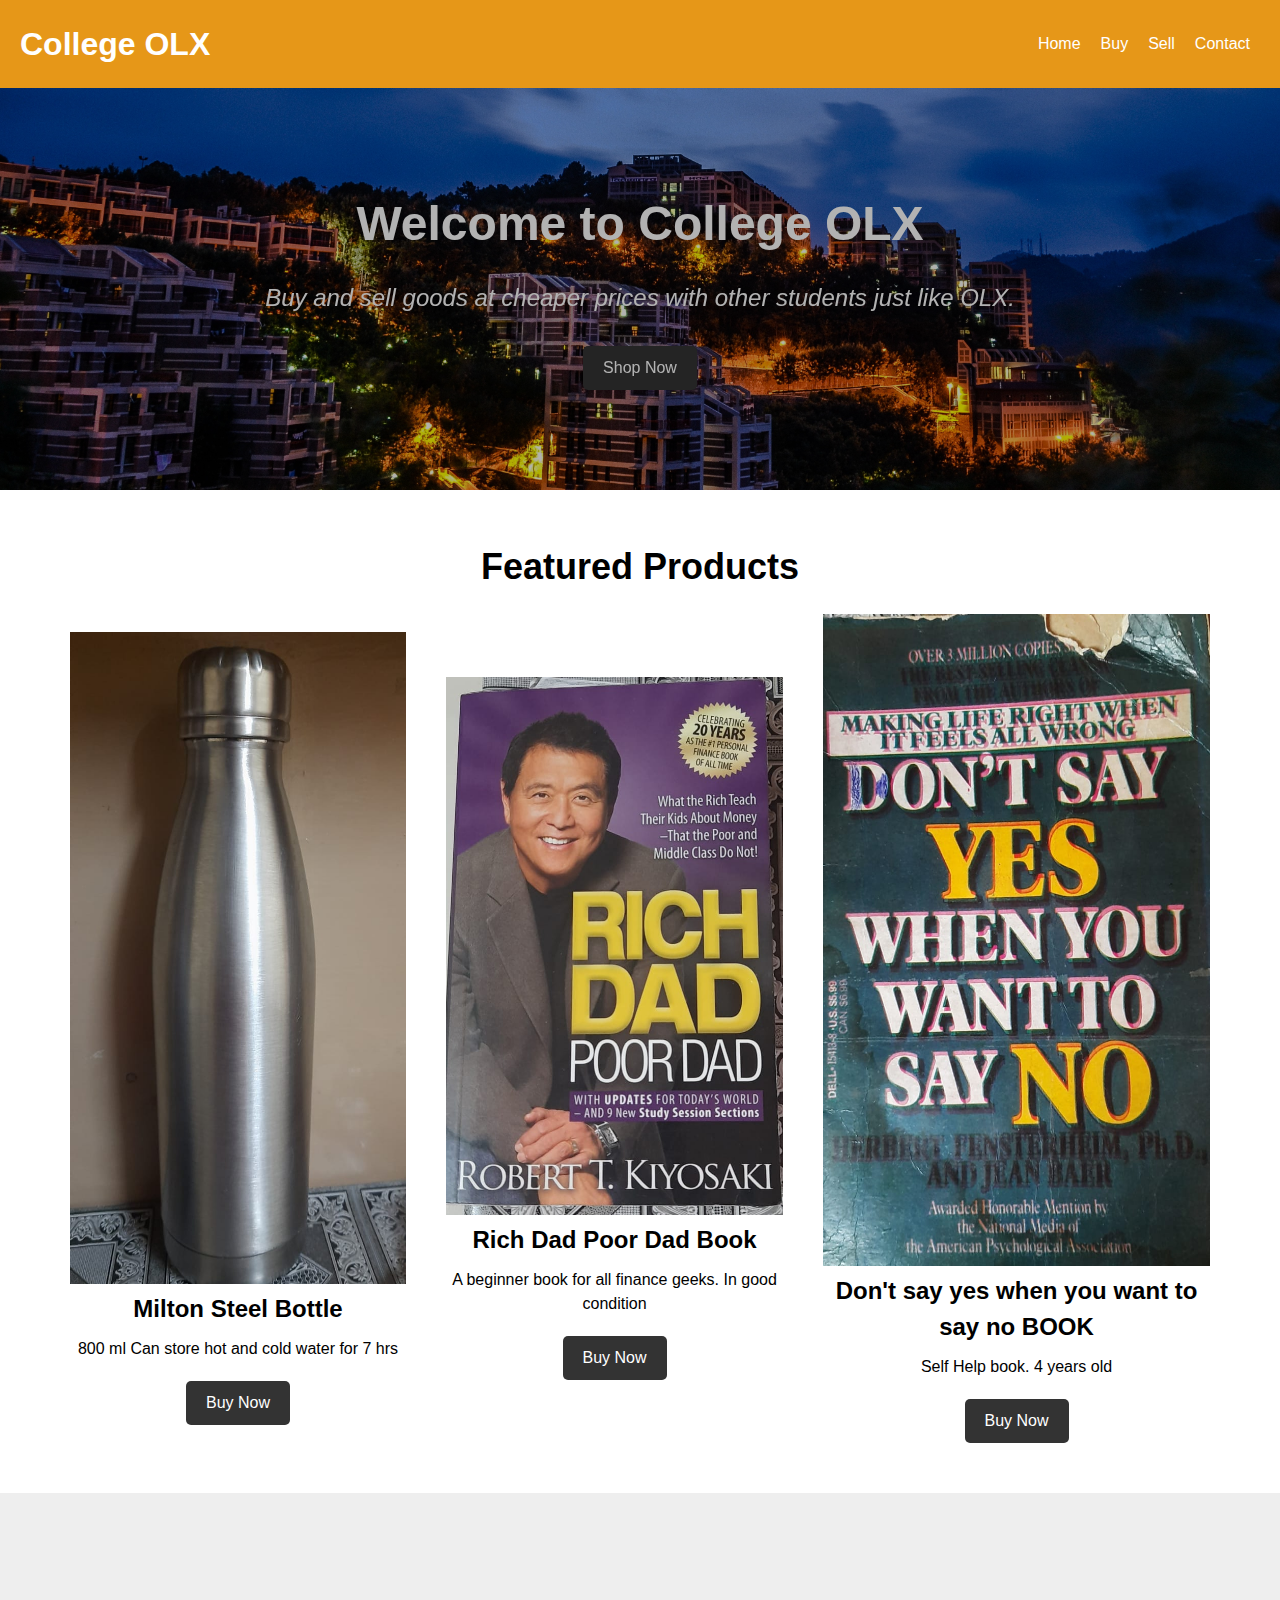
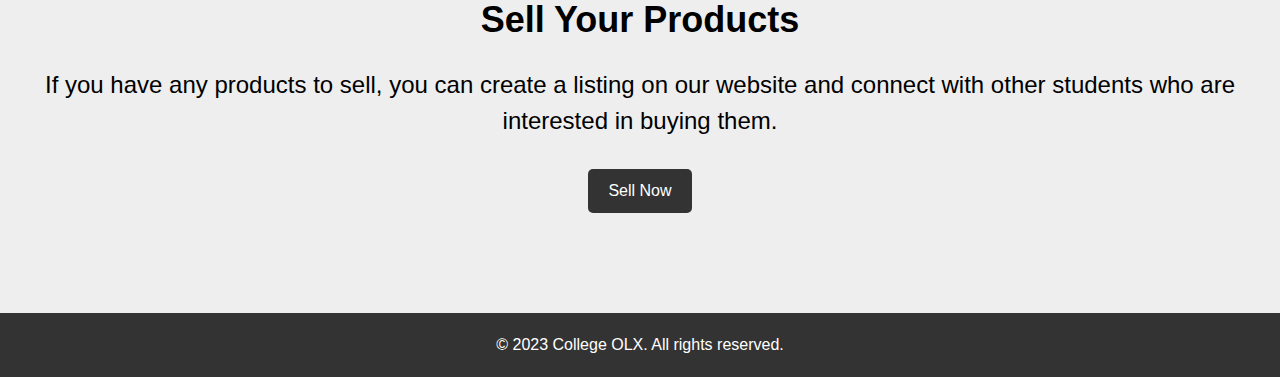
==== index.html @ d1fd623d "Add files via upload" ====
<!DOCTYPE html>
<html>
<head>
	<title>College OLX</title>
	<meta charset="UTF-8">
	<meta name="viewport" content="width=device-width, initial-scale=1.0">
	<link rel="stylesheet" href="styles.css">
</head>
<body>
	<header>
		<h1>College OLX</h1>
		<nav>
			<ul>
				<li><a href="#">Home</a></li>
				<li><a href="#">Buy</a></li>
				<li><a href="#">Sell</a></li>
				<li><a href="#">Contact</a></li>
			</ul>
		</nav>
	</header>
	<main>
		<section class="banner">
			<h2>Welcome to College OLX</h2>
			<p><i>Buy and sell goods at cheaper prices with other students just like OLX.</i></p>
			<a href="#" class="btn">Shop Now</a>
		</section>
		<section class="featured">
			<h2>Featured Products</h2>
			<div class="products">
				<div class="product">
					<img src="bottle.jpeg" alt="Product 1">
					<h3>Milton Steel Bottle</h3>
					<p>800 ml Can store hot and cold water for 7 hrs</p>
					<a href="#" class="btn">Buy Now</a>
				</div>
				<div class="product">
					<img src="book2.jpeg" alt="Product 2">
					<h3>Rich Dad Poor Dad Book</h3>
					<p>A beginner book for all finance geeks. In good condition</p>
					<a href="#" class="btn">Buy Now</a>
				</div>
				<div class="product">
					<img src="book.jpeg" alt="Product 3">
					<h3>Don't say yes when you want to say no BOOK</h3>
					<p>Self Help book. 4 years old</p>
					<a href="#" class="btn">Buy Now</a>
				</div>
			</div>
		</section>
		<section class="sell">
			<h2>Sell Your Products</h2>
			<p>If you have any products to sell, you can create a listing on our website and connect with other students who are interested in buying them.</p>
			<a href="#" class="btn">Sell Now</a>
		</section>
	</main>
	<footer>
		<p>&copy; 2023 College OLX. All rights reserved.</p>
	</footer>
</body>
</html>
---- styles.css ----
/* Global Styles */
* {
    box-sizing: border-box;
    margin: 0;
    padding: 0;
  }
  
  body {
    font-family: Arial, sans-serif;
    font-size: 16px;
    line-height: 1.5;
  }
  
  h1, h2, h3, h4, h5, h6 {
    font-weight: bold;
  }
  
  a {
    text-decoration: none;
  }
  
  ul {
    list-style: none;
  }
  
  /* Header */
  header {
    background-color: rgb(230, 151, 24);
    color:white;
    display: flex;
    justify-content: space-between;
    align-items: center;
    padding: 20px;
  }
  
  nav ul {
    display: flex;
  }
  
  nav ul li {
    margin: 0 10px;
  }
  
  nav ul li a {
    color: #fff;
  }
  
  /* Main */
  .banner {
    filter: brightness(70%);
    background-image: url('juit2.jpg');
    background-size: cover;
    background-position: center;
    color:white;
    text-align: center;
    padding: 100px 0;
  }
  
  .banner h2 {
    font-size: 48px;
    margin-bottom: 20px;
  }
  
  .banner p {
    font-size: 24px;
    margin-bottom: 30px;
  }
  
  .btn {
    display: inline-block;
    background-color: #333;
    color: #fff;
    padding: 10px 20px;
    border-radius: 5px;
    transition: background-color 0.3s;
  }
  
  .btn:hover {
    background-color: #555;
  }
  
  .featured {
    padding: 50px;
    text-align: center;
  }
  
  .featured h2 {
    font-size: 36px;
    margin-bottom: 20px;
  }
  
  .products {
    display: flex;
    justify-content: center;
    align-items: center;
  }
  
  .product {
    margin: 0 20px;
  }
  
  .product img {
    max-width: 100%;
    height: auto;
  }
  
  .product h3 {
    font-size: 24px;
    margin-bottom: 10px;
  }
  
  .product p {
    margin-bottom: 20px;
  }
  
  /* Sell */
  .sell {
    background-color: #eee;
    text-align: center;
    padding: 100px 0;
  }
  
  .sell h2 {
    font-size: 36px;
    margin-bottom: 20px;
  }
  
  .sell p {
    font-size: 24px;
    margin-bottom: 30px;
  }
  
  /* Footer */
  footer {
    background-color: #333;
    color: #fff;
    text-align: center;
    padding: 20px;
  }
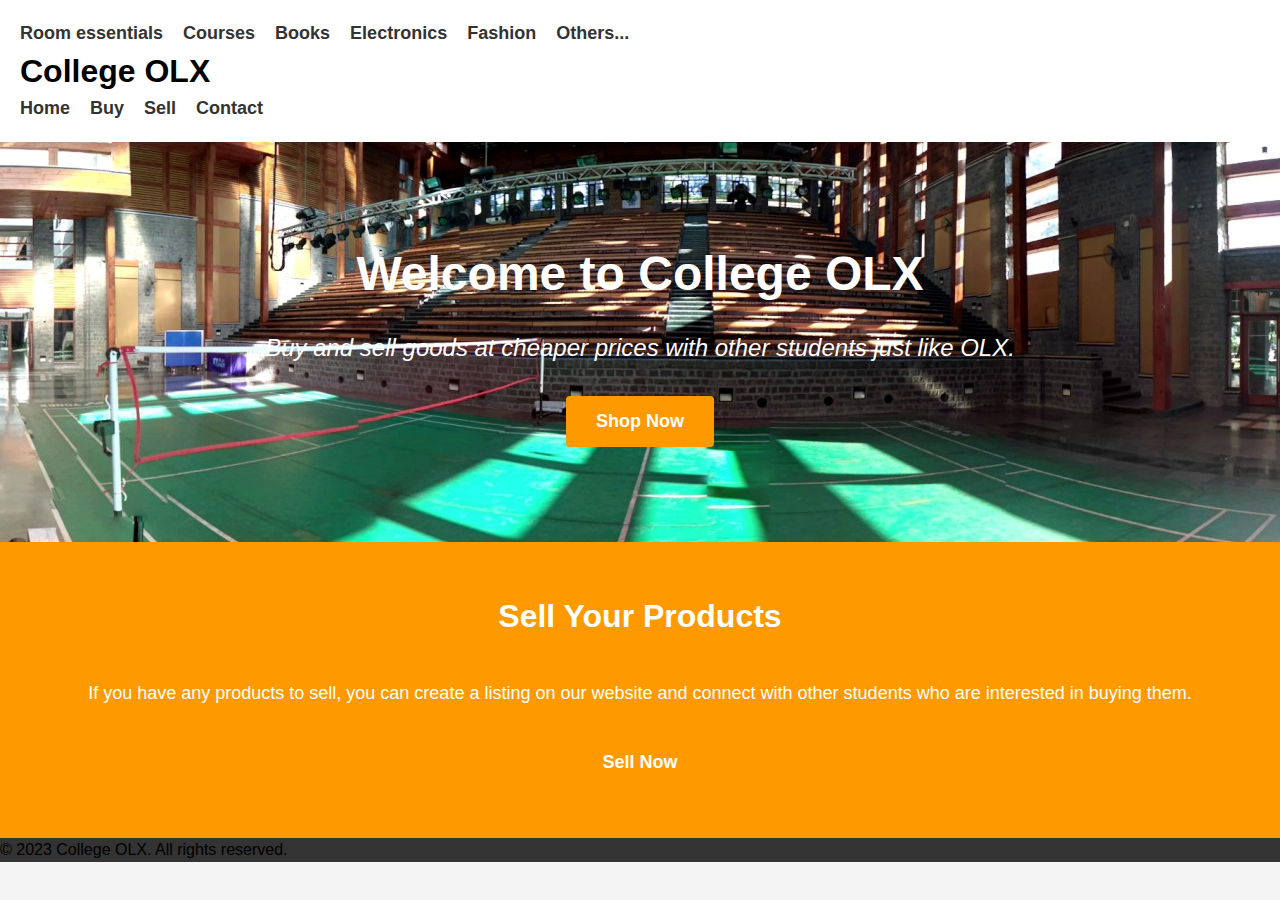
==== commit 6d22d6ac: "Add files via upload" ====
--- a/index.html
+++ b/index.html
@@ -1,60 +1,85 @@
 <!DOCTYPE html>
 <html>
+
 <head>
-	<title>College OLX</title>
-	<meta charset="UTF-8">
-	<meta name="viewport" content="width=device-width, initial-scale=1.0">
-	<link rel="stylesheet" href="styles.css">
+    <title>College OLX</title>
+    <meta charset="UTF-8">
+    <meta name="viewport" content="width=device-width, initial-scale=1.0">
+    <link rel="stylesheet" href="styles.css">
+    <link rel="stylesheet" href="navbar.css">
+    <script>
+        function handleShopNowClick() {
+            alert("You clicked on 'Shop Now' button!");
+
+            window.location.href = "#";
+        }
+
+        // Function to handle "Sell Now" button click
+        function handleSellNowClick() {
+            alert("You clicked on 'Sell Now' button!");
+
+            window.location.href = "http://127.0.0.1:5500/buy.html";
+        }
+    </script>
 </head>
+
 <body>
-	<header>
-		<h1>College OLX</h1>
-		<nav>
-			<ul>
-				<li><a href="#">Home</a></li>
-				<li><a href="#">Buy</a></li>
-				<li><a href="#">Sell</a></li>
-				<li><a href="#">Contact</a></li>
-			</ul>
-		</nav>
-	</header>
-	<main>
-		<section class="banner">
-			<h2>Welcome to College OLX</h2>
-			<p><i>Buy and sell goods at cheaper prices with other students just like OLX.</i></p>
-			<a href="#" class="btn">Shop Now</a>
-		</section>
-		<section class="featured">
-			<h2>Featured Products</h2>
-			<div class="products">
-				<div class="product">
-					<img src="bottle.jpeg" alt="Product 1">
-					<h3>Milton Steel Bottle</h3>
-					<p>800 ml Can store hot and cold water for 7 hrs</p>
-					<a href="#" class="btn">Buy Now</a>
-				</div>
-				<div class="product">
-					<img src="book2.jpeg" alt="Product 2">
-					<h3>Rich Dad Poor Dad Book</h3>
-					<p>A beginner book for all finance geeks. In good condition</p>
-					<a href="#" class="btn">Buy Now</a>
-				</div>
-				<div class="product">
-					<img src="book.jpeg" alt="Product 3">
-					<h3>Don't say yes when you want to say no BOOK</h3>
-					<p>Self Help book. 4 years old</p>
-					<a href="#" class="btn">Buy Now</a>
-				</div>
-			</div>
-		</section>
-		<section class="sell">
-			<h2>Sell Your Products</h2>
-			<p>If you have any products to sell, you can create a listing on our website and connect with other students who are interested in buying them.</p>
-			<a href="#" class="btn">Sell Now</a>
-		</section>
-	</main>
-	<footer>
-		<p>&copy; 2023 College OLX. All rights reserved.</p>
-	</footer>
+    <header>
+        <div class="container">
+            <nav class="navbar">
+                <div class="hamburger-menu">
+                    <div class="line line-1"></div>
+                    <div class="line line-2"></div>
+                    <div class="line line-3"></div>
+                </div>
+                <ul class="nav-list">
+                    <li class="nav-item">
+                        <a href="#" class="nav-link">Room essentials</a>
+                    </li>
+                    <li class="nav-item">
+                        <a href="#" class="nav-link">Courses</a>
+                    </li>
+                    <li class="nav-item">
+                        <a href="#" class="nav-link">Books</a>
+                    </li>
+                    <li class="nav-item">
+                        <a href="#" class="nav-link">Electronics</a>
+                    </li>
+                    <li class="nav-item">
+                        <a href="#" class="nav-link">Fashion</a>
+                    </li>
+                    <li class="nav-item">
+                        <a href="#" class="nav-link">Others...</a>
+                    </li>
+                </ul>
+            </nav>
+        </div>
+
+        <h1>College OLX</h1>
+        <nav>
+            <ul>
+                <li><a href="index.html">Home</a></li>
+                <li><a href="buy.html">Buy</a></li>
+                <li><a href="sell.html">Sell</a></li>
+                <li><a href="#">Contact</a></li>
+            </ul>
+        </nav>
+    </header>
+    <main>
+        <section class="banner">
+            <h2>Welcome to College OLX</h2>
+            <p><i>Buy and sell goods at cheaper prices with other students just like OLX.</i></p>
+            <a href="#" class="btn" onclick="handleShopNowClick()">Shop Now</a>
+        </section>
+        <section class="sell">
+            <h2>Sell Your Products</h2>
+            <p>If you have any products to sell, you can create a listing on our website and connect with other students who are interested in buying them.</p>
+            <a href="#" class="btn" onclick="handleSellNowClick()">Sell Now</a>
+        </section>
+    </main>
+    <footer>
+        <p>&copy; 2023 College OLX. All rights reserved.</p>
+    </footer>
 </body>
-</html>
+
+</html>--- a/styles.css
+++ b/styles.css
@@ -1,140 +1,165 @@
-/* Global Styles */
-* {
-    box-sizing: border-box;
-    margin: 0;
-    padding: 0;
-  }
-  
-  body {
-    font-family: Arial, sans-serif;
-    font-size: 16px;
-    line-height: 1.5;
-  }
-  
-  h1, h2, h3, h4, h5, h6 {
-    font-weight: bold;
-  }
-  
-  a {
-    text-decoration: none;
-  }
-  
-  ul {
-    list-style: none;
-  }
-  
-  /* Header */
-  header {
-    background-color: rgb(230, 151, 24);
-    color:white;
-    display: flex;
-    justify-content: space-between;
-    align-items: center;
-    padding: 20px;
-  }
-  
-  nav ul {
-    display: flex;
-  }
-  
-  nav ul li {
-    margin: 0 10px;
-  }
-  
-  nav ul li a {
-    color: #fff;
-  }
-  
-  /* Main */
-  .banner {
-    filter: brightness(70%);
-    background-image: url('juit2.jpg');
-    background-size: cover;
-    background-position: center;
-    color:white;
-    text-align: center;
-    padding: 100px 0;
-  }
-  
-  .banner h2 {
-    font-size: 48px;
-    margin-bottom: 20px;
-  }
-  
-  .banner p {
-    font-size: 24px;
-    margin-bottom: 30px;
-  }
-  
-  .btn {
-    display: inline-block;
-    background-color: #333;
-    color: #fff;
-    padding: 10px 20px;
-    border-radius: 5px;
-    transition: background-color 0.3s;
-  }
-  
-  .btn:hover {
-    background-color: #555;
-  }
-  
-  .featured {
-    padding: 50px;
-    text-align: center;
-  }
-  
-  .featured h2 {
-    font-size: 36px;
-    margin-bottom: 20px;
-  }
-  
-  .products {
-    display: flex;
-    justify-content: center;
-    align-items: center;
-  }
-  
-  .product {
-    margin: 0 20px;
-  }
-  
-  .product img {
-    max-width: 100%;
-    height: auto;
-  }
-  
-  .product h3 {
-    font-size: 24px;
-    margin-bottom: 10px;
-  }
-  
-  .product p {
-    margin-bottom: 20px;
-  }
-  
-  /* Sell */
-  .sell {
-    background-color: #eee;
-    text-align: center;
-    padding: 100px 0;
-  }
-  
-  .sell h2 {
-    font-size: 36px;
-    margin-bottom: 20px;
-  }
-  
-  .sell p {
-    font-size: 24px;
-    margin-bottom: 30px;
-  }
-  
-  /* Footer */
-  footer {
-    background-color: #333;
-    color: #fff;
-    text-align: center;
-    padding: 20px;
-  }
-  +    /* Global styles */
+    
+    * {
+        box-sizing: border-box;
+        margin: 0;
+        padding: 0;
+    }
+    
+    body {
+        font-family: Arial, sans-serif;
+        font-size: 16px;
+        line-height: 1.5;
+        background-color: #f4f4f4;
+    }
+    
+    a {
+        text-decoration: none;
+        color: #333;
+    }
+    
+    ul {
+        list-style: none;
+    }
+    /* Header styles */
+    
+    header {
+        background-color: #fff;
+        padding: 20px;
+        box-shadow: 0 2px 5px rgba(0, 0, 0, 0.1);
+    }
+    
+    h1 {
+        margin: 0;
+        font-size: 32px;
+        font-weight: bold;
+    }
+    
+    nav ul {
+        display: flex;
+    }
+    
+    nav li {
+        margin-right: 20px;
+    }
+    
+    nav li:last-child {
+        margin-right: 0;
+    }
+    
+    nav a {
+        font-size: 18px;
+        font-weight: bold;
+        color: #333;
+        transition: color 0.2s ease-in-out;
+    }
+    
+    nav a:hover {
+        color: #ff9900;
+    }
+    /* Banner styles */
+    
+    .banner {
+        background-image: url('juit.jpg');
+        background-size: cover;
+        background-position: center;
+        height: 400px;
+        display: flex;
+        flex-direction: column;
+        justify-content: center;
+        align-items: center;
+        text-align: center;
+        color: #fff;
+    }
+    
+    .banner h2 {
+        font-size: 48px;
+        margin-bottom: 20px;
+    }
+    
+    .banner p {
+        font-size: 24px;
+        font-style: italic;
+        margin-bottom: 30px;
+    }
+    
+    .btn {
+        display: inline-block;
+        background-color: #ff9900;
+        color: #fff;
+        font-size: 18px;
+        font-weight: bold;
+        padding: 12px 30px;
+        border-radius: 4px;
+        transition: background-color 0.2s ease-in-out;
+    }
+    
+    .btn:hover {
+        background-color: #ff8c00;
+    }
+    /* Featured products styles */
+    
+    .featured {
+        padding: 50px 20px;
+        text-align: center;
+    }
+    
+    .featured h2 {
+        font-size: 32px;
+        font-weight: bold;
+        margin-bottom: 40px;
+    }
+    
+    .products {
+        display: flex;
+        justify-content: space-between;
+    }
+    
+    .product {
+        width: 30%;
+        background-color: #fff;
+        border: 1px solid #ccc;
+        padding: 20px;
+        text-align: center;
+    }
+    
+    .product img {
+        width: 100%;
+        height: 200px;
+        object-fit: cover;
+        margin-bottom: 20px;
+    }
+    
+    .product h3 {
+        font-size: 24px;
+        margin-bottom: 10px;
+    }
+    
+    .product p {
+        font-size: 18px;
+        margin-bottom: 20px;
+    }
+    /* Sell your products styles */
+    
+    .sell {
+        background-color: #ff9900;
+        color: #fff;
+        padding: 50px 20px;
+        text-align: center;
+    }
+    
+    .sell h2 {
+        font-size: 32px;
+        font-weight: bold;
+        margin-bottom: 40px;
+    }
+    
+    .sell p {
+        font-size: 18px;
+        margin-bottom: 30px;
+    }
+    /* Footer styles */
+    
+    footer {
+        background-color: #333;
+    }